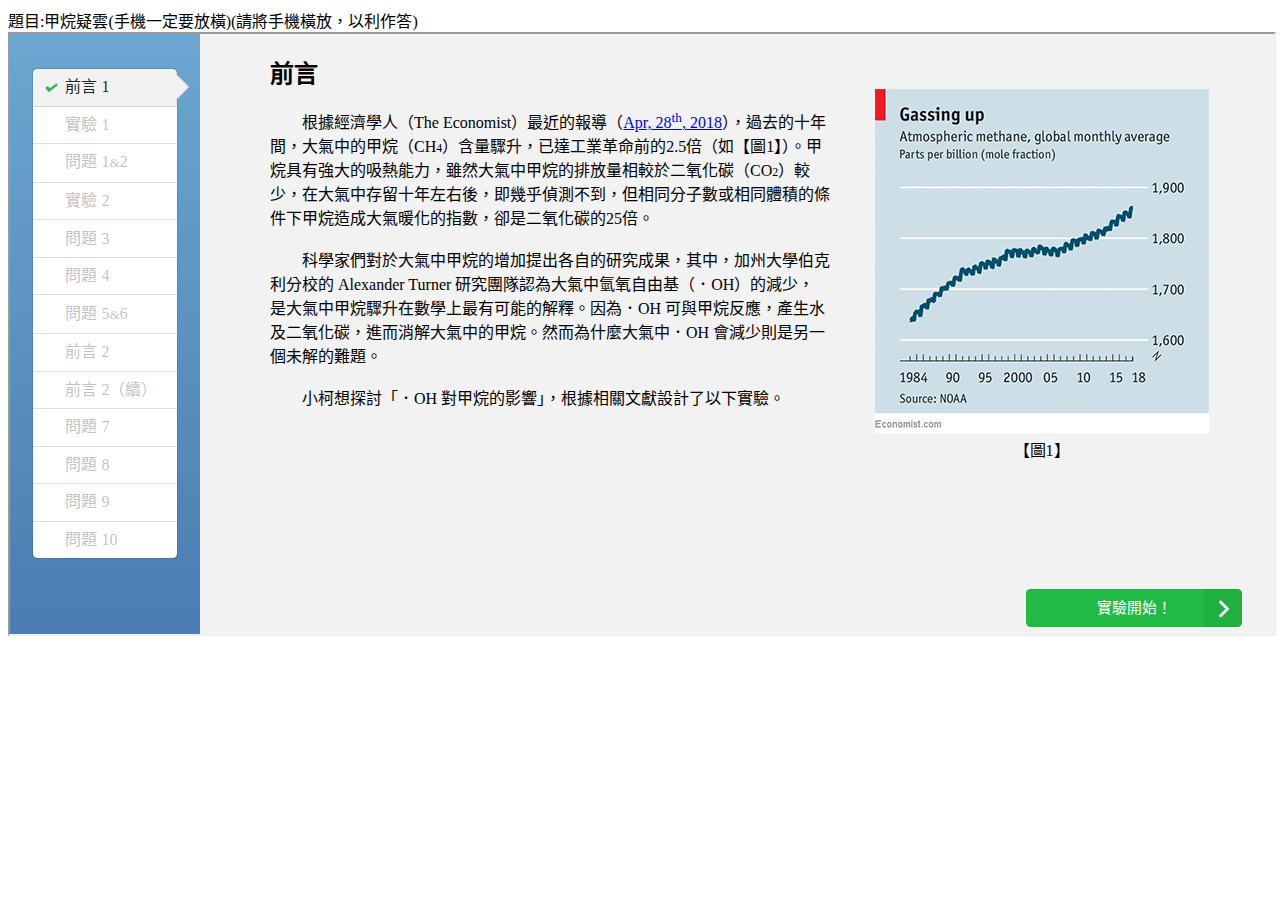
==== environment.html @ 1a1a3a29 "Add custom tracking events" ====
﻿<!doctype html>
<html lang="zh-tw">
<head>
	<meta charset="UTF-8">
	<title>甲烷疑雲 - 測試環境</title>
</head>

<body>
<div data-role="content" id="rssBox" class="ui-content" role="main">
	<input type="hidden" name="qid" value="121870">
	<input type="hidden" name="qstyle" value="game_quiz">
	<label for="textinput-fc">題目:甲烷疑雲(手機一定要放橫)(請將手機橫放，以利作答)</label><br>
		
	<iframe src="index.html" style="height: 600px;width:100%">
	</iframe>
</div>
</body>
</html>
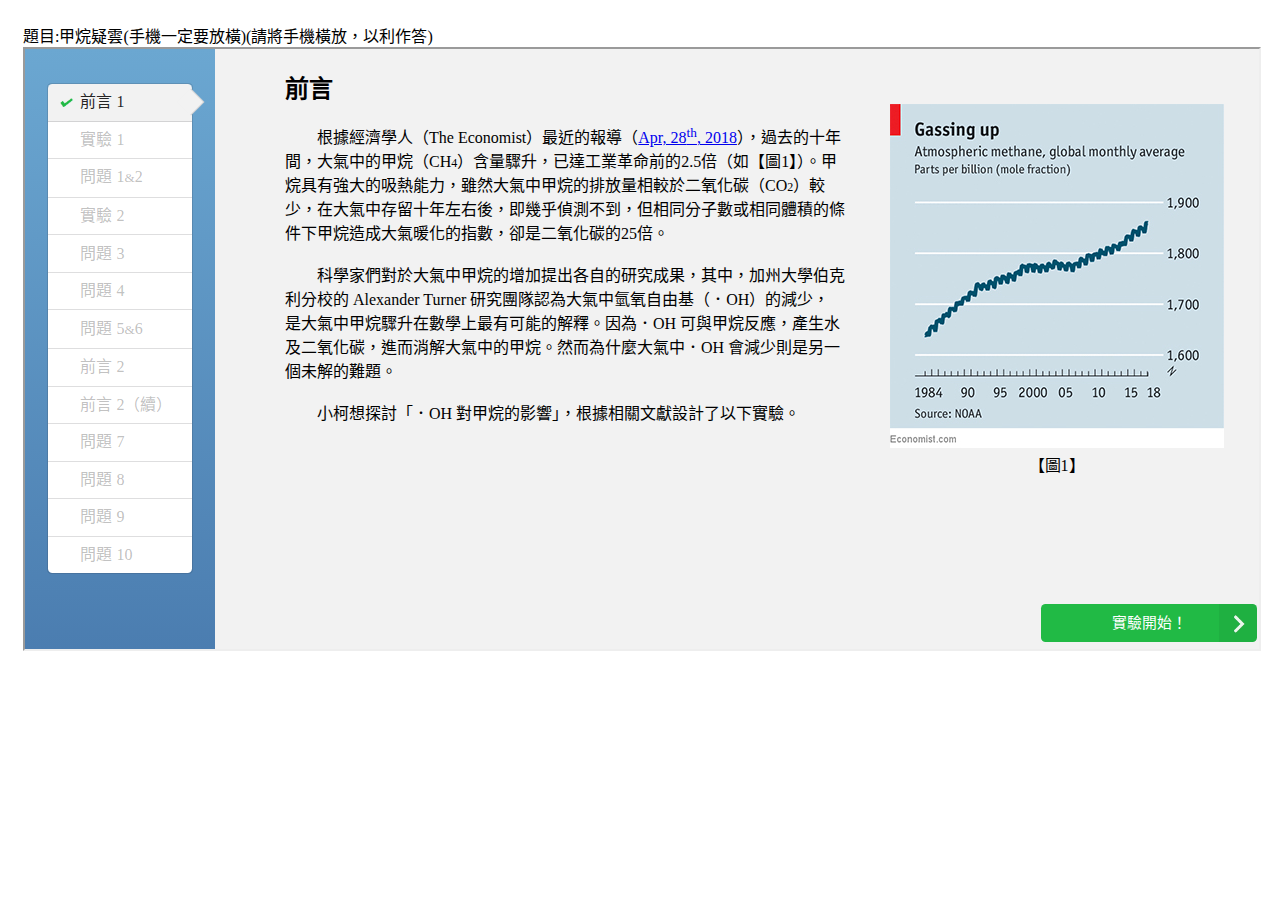
==== commit 8e5adacd: "Add css media queries" ====
--- a/environment.html
+++ b/environment.html
@@ -9,10 +9,12 @@
 <div data-role="content" id="rssBox" class="ui-content" role="main">
 	<input type="hidden" name="qid" value="121870">
 	<input type="hidden" name="qstyle" value="game_quiz">
-	<label for="textinput-fc">題目:甲烷疑雲(手機一定要放橫)(請將手機橫放，以利作答)</label><br>
 		
-	<iframe src="index.html" style="height: 600px;width:100%">
-	</iframe>
+	<div style="padding: 15px">
+		<label for="textinput-fc">題目:甲烷疑雲(手機一定要放橫)(請將手機橫放，以利作答)</label><br>
+		<iframe src="index.html" style="height: 600px; width:100%">
+		</iframe>
+	</div>
 </div>
 </body>
 </html>
